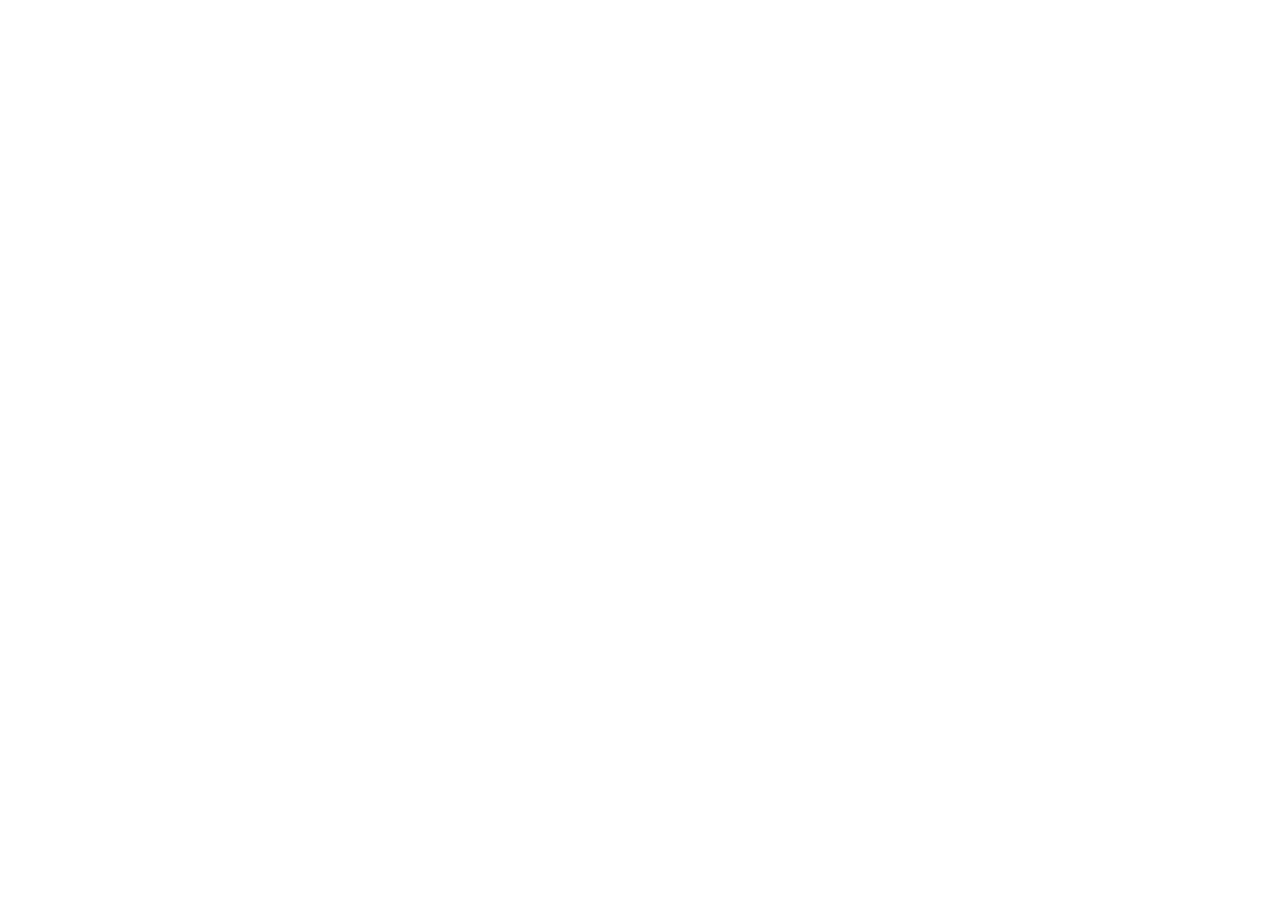
==== inidex.html @ 13a1aca9 "frist" ====
<!DOCTYPE html>
<html lang="en">
<head>
    <meta charset="UTF-8">
    <meta name="viewport" content="width=device-width, initial-scale=1.0">
    <title>G3 arc website</title>
    <link rel="stylesheet" href="arc.css">
</head>
<body>
    
</body>
</html>
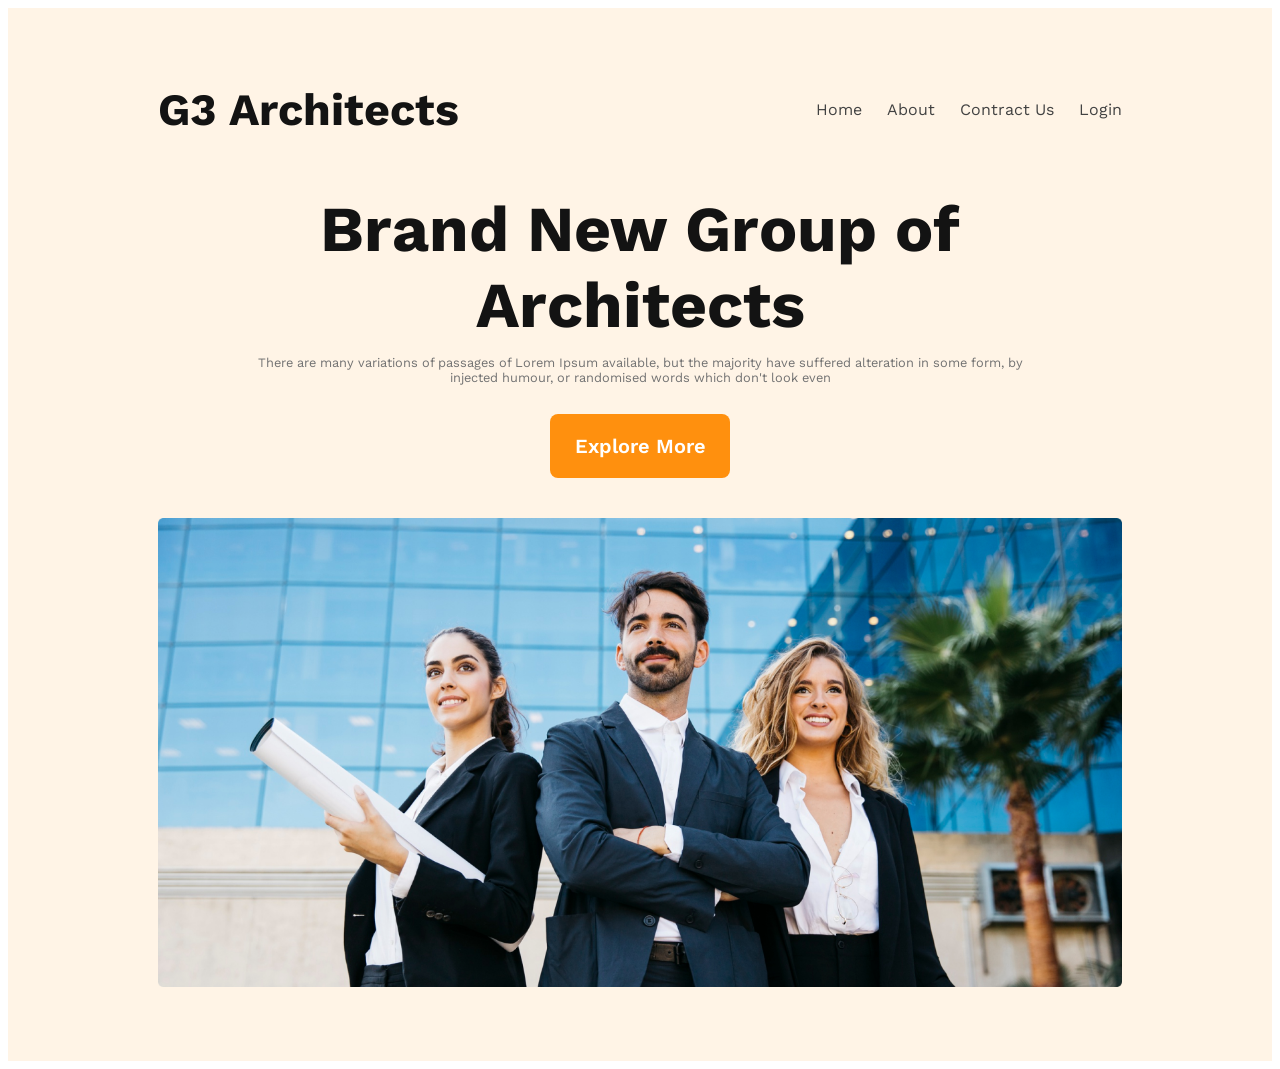
==== commit 778b0209: "header" ====
--- a/inidex.html
+++ b/inidex.html
@@ -7,6 +7,31 @@
     <link rel="stylesheet" href="arc.css">
 </head>
 <body>
-    
+    <header>
+        <nav>
+            <h3 class="headings">G3 Architects</h3>
+            <ul>
+                <li><a href="">Home</a></li>
+                <li><a href="">About</a></li>
+                <li><a href="">Contract Us</a></li>
+                <li><a href="">Login</a></li>
+            </ul>
+        </nav>
+        <div class="banner">
+        <div class="ban-text">
+            <h1 class="ban-title">Brand New 
+                Group of Architects </h1>
+            <p class="b-text">There are many variations of passages of Lorem Ipsum available, but the majority have suffered alteration in some form, by injected humour, or randomised words which don't look even</p>
+            <button class="btn-pri">Explore More</button>
+            </div>
+            <img src="images/banner.png" alt="">
+        </div>
+    </header>
+    <main>
+
+    </main>
+    <footer>
+
+    </footer>
 </body>
 </html>
--- a/arc.css
+++ b/arc.css
@@ -0,0 +1,85 @@
+@import url('https://fonts.googleapis.com/css2?family=Work+Sans:wght@400;500;700;800&display=swap');
+
+* {
+    font-family: 'Work Sans', sans-serif;
+}
+
+.headings {
+    font-family: Work Sans;
+    font-size: 2.8rem;
+    font-style: normal;
+    font-weight: 700;
+    line-height: normal;
+}
+
+.btn-pri {
+    color: #FFF;
+    text-align: center;
+    font-size: 20px;
+    font-weight: 600;
+    border-radius: 8px;
+    background: #FF900E;
+    padding: 1.25rem 1.56rem;
+    border: none;
+    cursor: pointer;
+}
+
+/* Shared */
+
+/* header */
+header {
+    background-color: rgba(255, 144, 14, 0.10);
+    padding: 30px 150px;
+    margin: 0px;
+}
+
+nav {
+    display: flex;
+    justify-content: space-between;
+    align-items: center;
+}
+
+nav>h3 {
+    color: #131313;
+}
+
+nav>ul {
+    display: flex;
+    gap: 25px;
+}
+
+nav li {
+    list-style: none;
+
+}
+
+nav li>a {
+    color: #424242;
+    text-decoration: none;
+}
+
+/* banner */
+
+.ban-text {
+    max-width: 800px;
+    text-align: center;
+    margin: 0px auto;
+}
+
+.ban-title {
+    color: #131313;
+    font-size: 4rem;
+    margin: 10px;
+}
+
+.b-text {
+    color: #727272;
+    font-size: 0.8rem;
+    font-weight: 400;
+    margin-bottom: 1.8rem;
+}
+
+.banner img {
+    width: 100%;
+    margin: 2.5rem 0rem;
+}
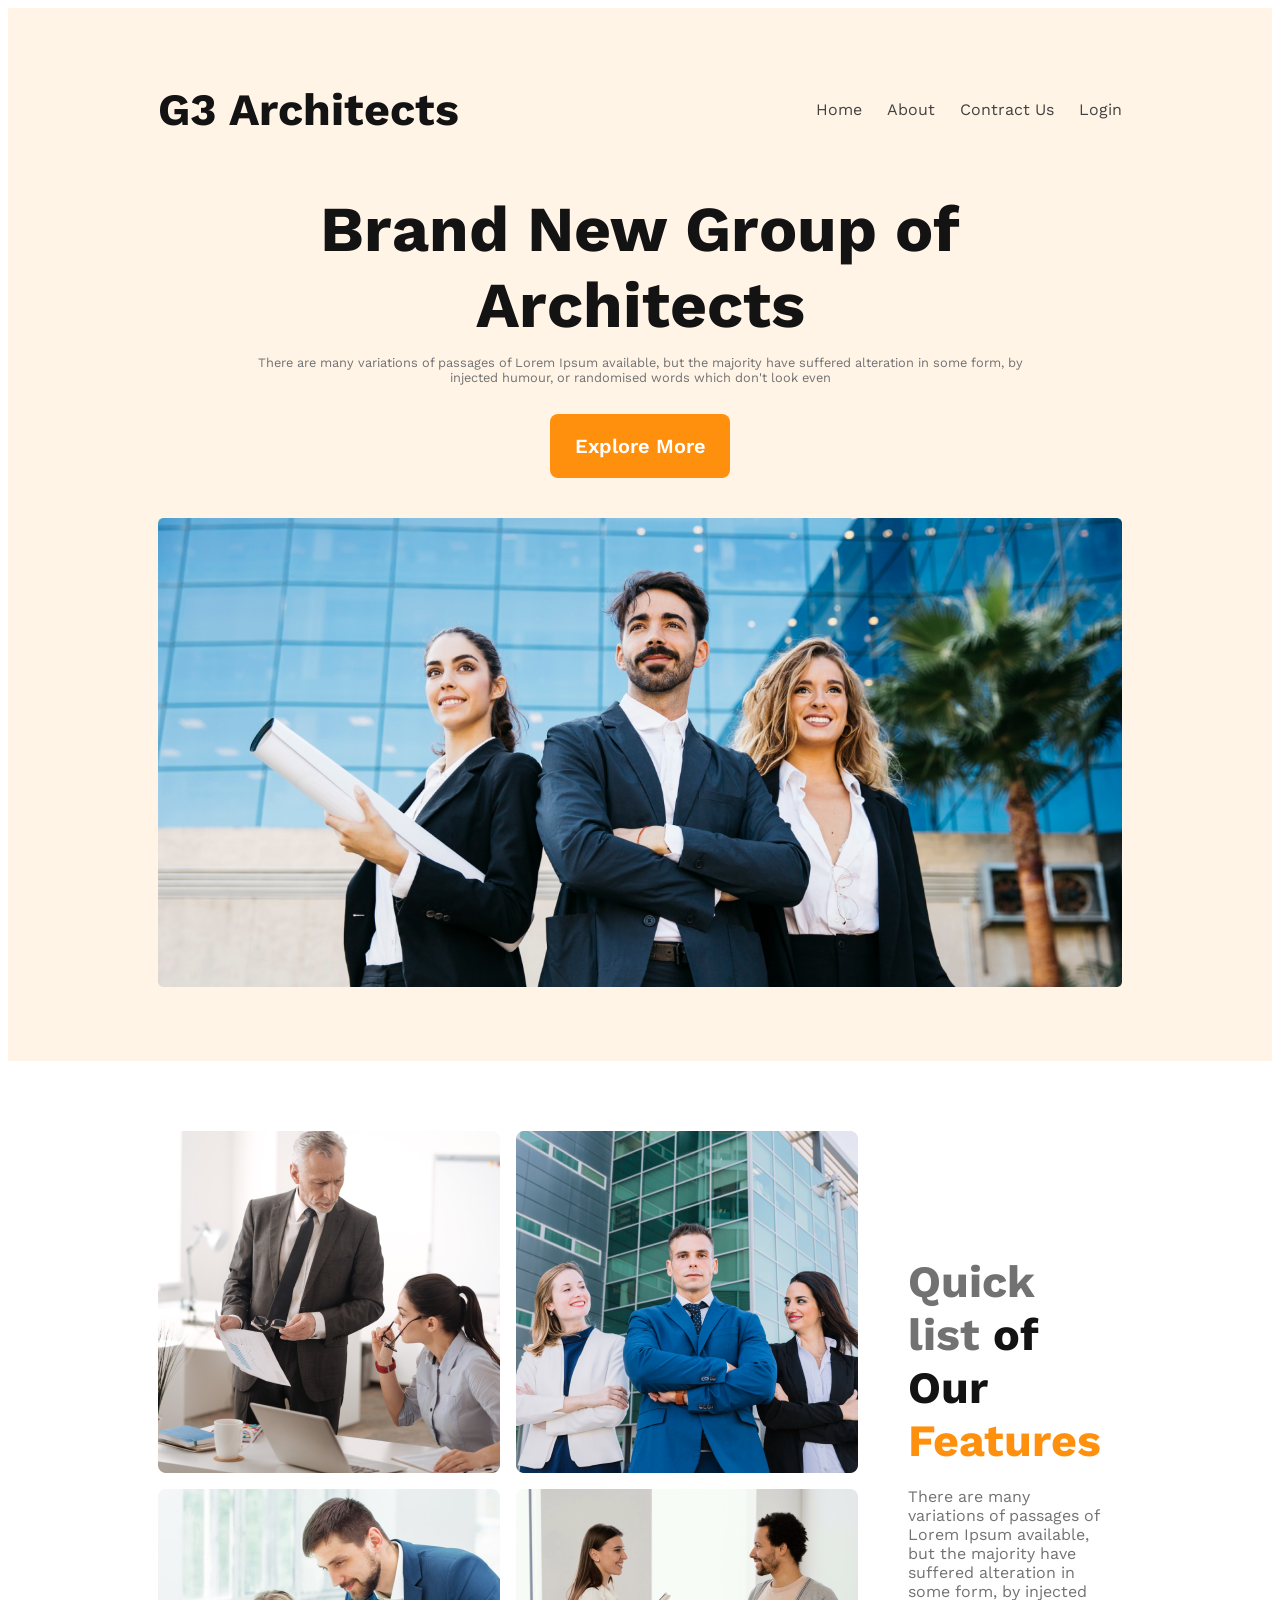
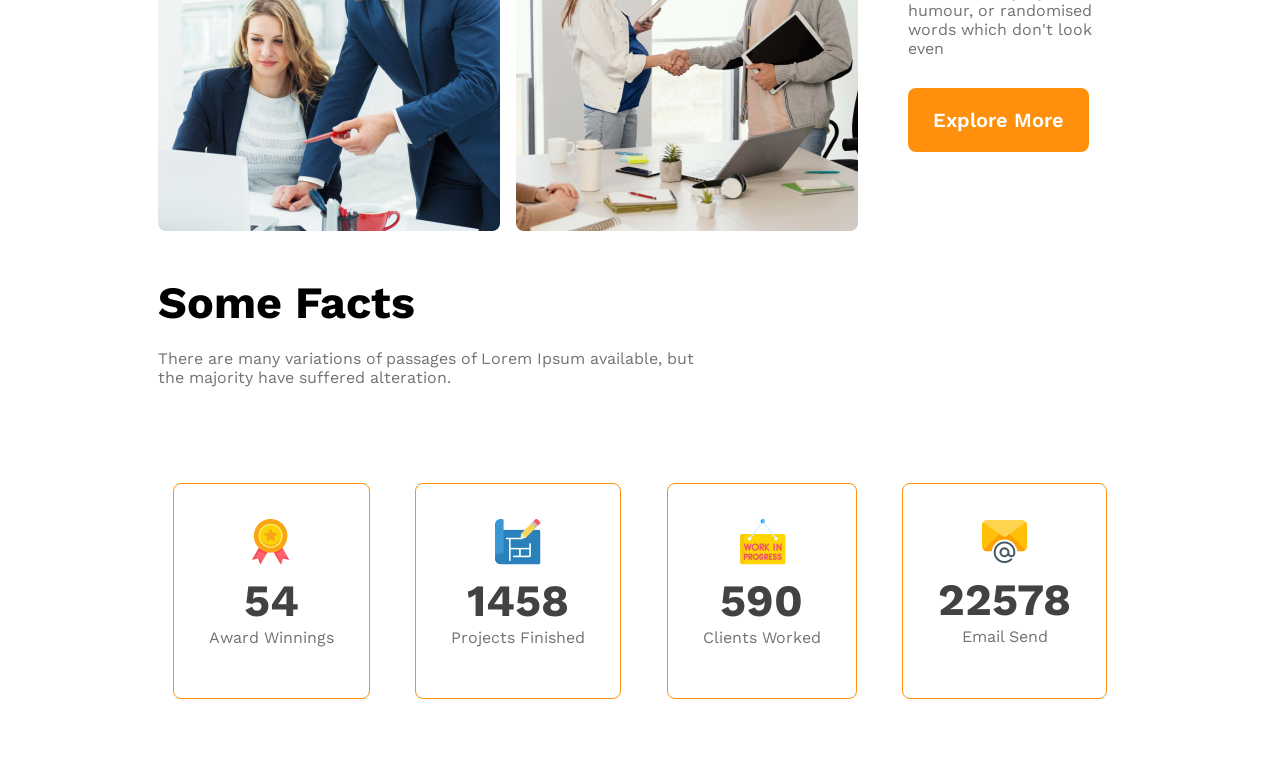
==== commit c2a37fe4: "some facts+responsive" ====
--- a/inidex.html
+++ b/inidex.html
@@ -1,11 +1,13 @@
 <!DOCTYPE html>
 <html lang="en">
+
 <head>
     <meta charset="UTF-8">
     <meta name="viewport" content="width=device-width, initial-scale=1.0">
     <title>G3 arc website</title>
     <link rel="stylesheet" href="arc.css">
 </head>
+
 <body>
     <header>
         <nav>
@@ -18,20 +20,64 @@
             </ul>
         </nav>
         <div class="banner">
-        <div class="ban-text">
-            <h1 class="ban-title">Brand New 
-                Group of Architects </h1>
-            <p class="b-text">There are many variations of passages of Lorem Ipsum available, but the majority have suffered alteration in some form, by injected humour, or randomised words which don't look even</p>
-            <button class="btn-pri">Explore More</button>
+            <div class="ban-text">
+                <h1 class="ban-title">Brand New
+                    Group of Architects </h1>
+                <p class="b-text">There are many variations of passages of Lorem Ipsum available, but the majority have
+                    suffered alteration in some form, by injected humour, or randomised words which don't look even</p>
+                <button class="btn-pri">Explore More</button>
             </div>
             <img src="images/banner.png" alt="">
         </div>
     </header>
     <main>
-
+        <section class="teams">
+            <div class="teams-img-cont">
+                <img src="images/team1.png" alt="">
+                <img src="images/team2.png" alt="">
+                <img src="images/team3.png" alt="">
+                <img src="images/team4.png" alt="">
+            </div>
+            <div class="teams-text">
+                <h3 class="headings" id="t-title"><span class="Q">Quick list</span> <span class="O">of Our<span> <span
+                                class="F">Features</span></h3>
+                <p class="text" id="t-text">There are many variations of passages of Lorem Ipsum available, but the
+                    majority have suffered alteration in some form, by injected humour, or randomised words which don't
+                    look even</p>
+                <button class="btn-pri">Explore More</button>
+            </div>
+        </section>
+        <section class="facts">
+            <h3 class="headings">Some Facts</h3>
+            <p class="text">There are many variations of passages of Lorem Ipsum available, but the majority have
+                suffered alteration.</p>
+            <div class="fact-stats-cont">
+                <div class="fact-stats">
+                    <img src="images/icons/ribon.png" alt="">
+                    <h2 class="headings">54</h2>
+                    <p class="text">Award Winnings</p>
+                </div>
+                <div class="fact-stats">
+                    <img src="images/icons/projects.png" alt="">
+                    <h2 class="headings">1458</h2>
+                    <p class="text">Projects Finished</p>
+                </div>
+                <div class="fact-stats">
+                    <img src="images/icons/customers.png" alt="">
+                    <h2 class="headings">590</h2>
+                    <p class="text">Clients Worked</p>
+                </div>
+                <div class="fact-stats">
+                    <img src="images/icons/email.png" alt="">
+                    <h2 class="headings">22578</h2>
+                    <p class="text">Email Send</p>
+                </div>
+            </div>
+        </section>
     </main>
     <footer>
 
     </footer>
 </body>
+
 </html>
--- a/arc.css
+++ b/arc.css
@@ -12,10 +12,16 @@
     line-height: normal;
 }
 
+.text {
+    color: #727272;
+    font-size: 1rem;
+    font-weight: 400;
+}
+
 .btn-pri {
     color: #FFF;
     text-align: center;
-    font-size: 20px;
+    font-size: 1.25rem;
     font-weight: 600;
     border-radius: 8px;
     background: #FF900E;
@@ -69,7 +75,7 @@
 .ban-title {
     color: #131313;
     font-size: 4rem;
-    margin: 10px;
+    margin: 10px 0px;
 }
 
 .b-text {
@@ -82,4 +88,146 @@
 .banner img {
     width: 100%;
     margin: 2.5rem 0rem;
+}
+
+
+/* main */
+main {
+    max-width: 1440px;
+    margin: 70px 150px;
+}
+
+.teams {
+    display: flex;
+    align-items: center;
+
+}
+
+.teams-img-cont {
+    display: grid;
+    grid-template-columns: repeat(2, 1fr);
+    gap: 1rem;
+}
+
+.teams-text {
+    padding-left: 50px;
+    padding-right: 40px;
+}
+
+.Q {
+    color: #727272;
+}
+
+.O {
+    color: #131313;
+}
+
+.F {
+    color: #FF900E;
+    ;
+}
+
+#t-title {
+    margin-bottom: 20px;
+}
+
+#t-text {
+    margin: 0px 0px 30px;
+}
+
+/* some facts */
+.facts>h3 {
+    margin-bottom: 20px;
+}
+
+.facts>.text {
+    max-width: 540px;
+}
+
+.fact-stats-cont {
+    display: flex;
+    flex-wrap: wrap;
+    justify-content: space-around;
+    margin-top: 6rem;
+    gap: 1rem;
+
+}
+
+.fact-stats {
+    border-radius: 8px;
+    border: 1px solid #FF900E;
+    text-align: center;
+    padding: 35px;
+    max-width: 150px;
+}
+.fact-stats>h2{
+    margin-top: 5px;
+    margin-bottom: 0px;
+    color: #424242;
+}
+.fact-stats>p{
+    margin-top: 1px;
+}
+
+
+/* responsive */
+/* mobile device */
+@media screen and (max-width:620px) {
+    header , .teams-text {
+        padding: 20px;
+    }
+
+    main {
+        margin: 70px auto;
+    }
+
+    nav,
+    .teams
+     {
+        flex-direction: column;
+    }
+
+    .teams-img-cont , .fact-stats-cont 
+     {
+        display: grid;
+        grid-template-columns: repeat(1, 1fr);
+        gap: 1rem;
+    }
+    .fact-stats-cont {
+         padding-left: 25%;
+         padding-right: 25%;
+    }
+    nav>ul {
+        padding: 0px;
+    }
+}
+
+/* tablet or medium */
+@media screen and (min-width:621px) and (max-width:992px) {
+    header {
+        padding: 40px;
+    }
+
+    main {
+        margin: 70px auto;
+    }
+
+    nav>ul {
+        padding: 0px;
+    }
+
+    .teams {
+        flex-direction: column;
+    }
+    .teams-img-cont>img{
+        width: 100%;
+    }
+    .fact-stats-cont 
+    {
+        flex-wrap: wrap;
+       /* display: grid;
+       grid-template-columns: repeat(2, 1fr); */
+       gap: 1rem;
+       
+   }
 }
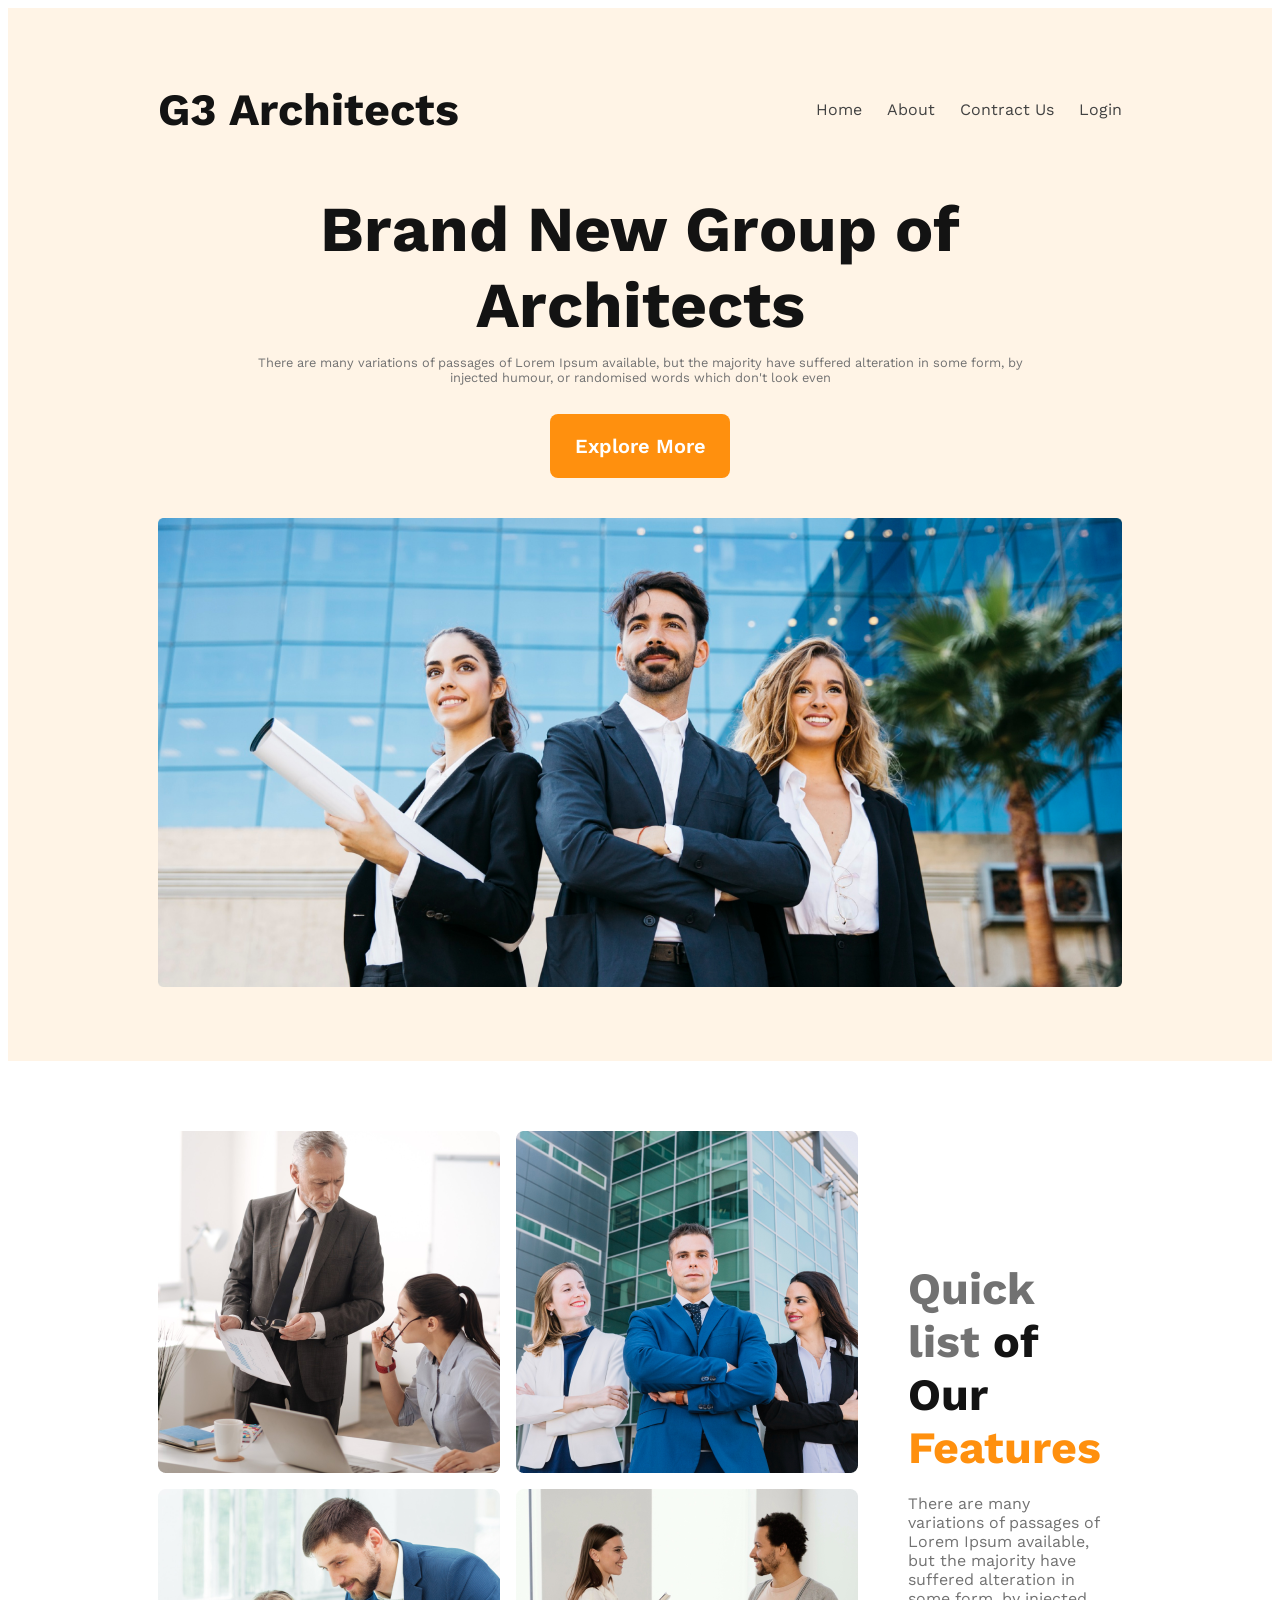
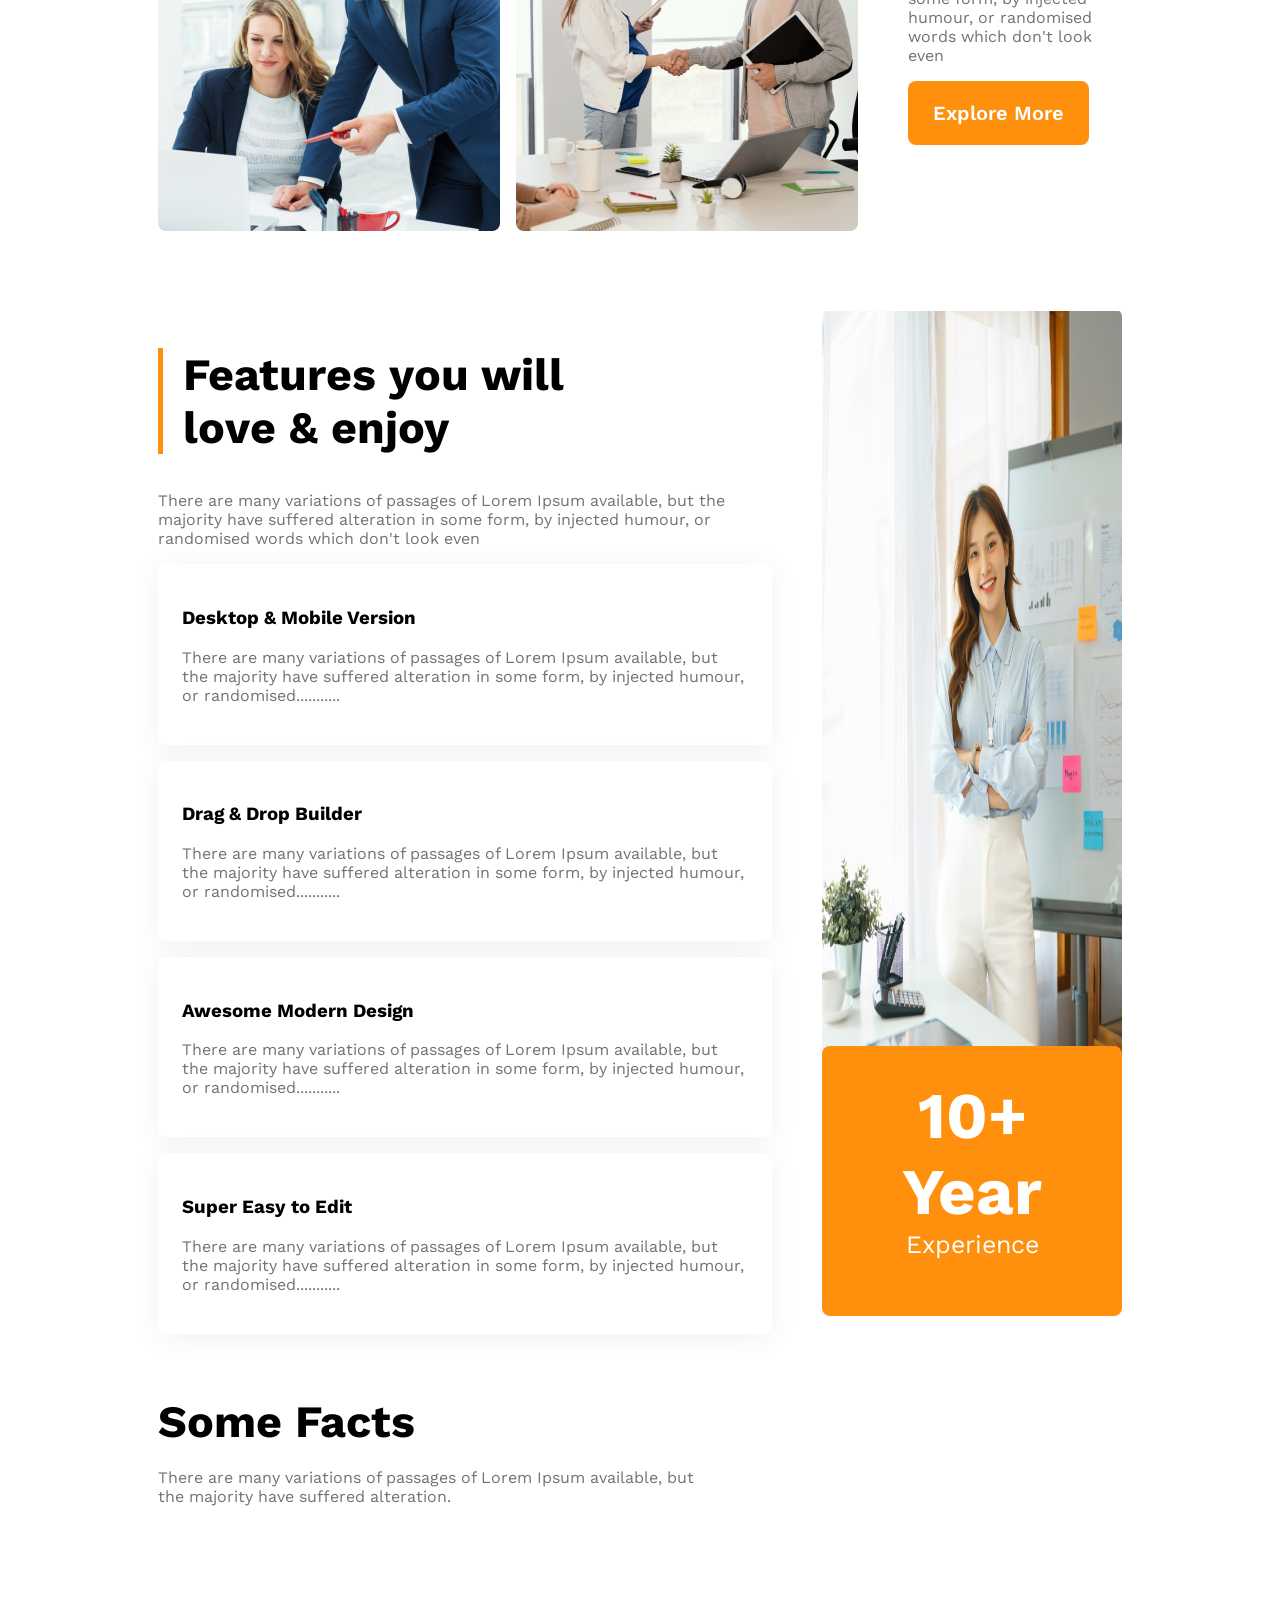
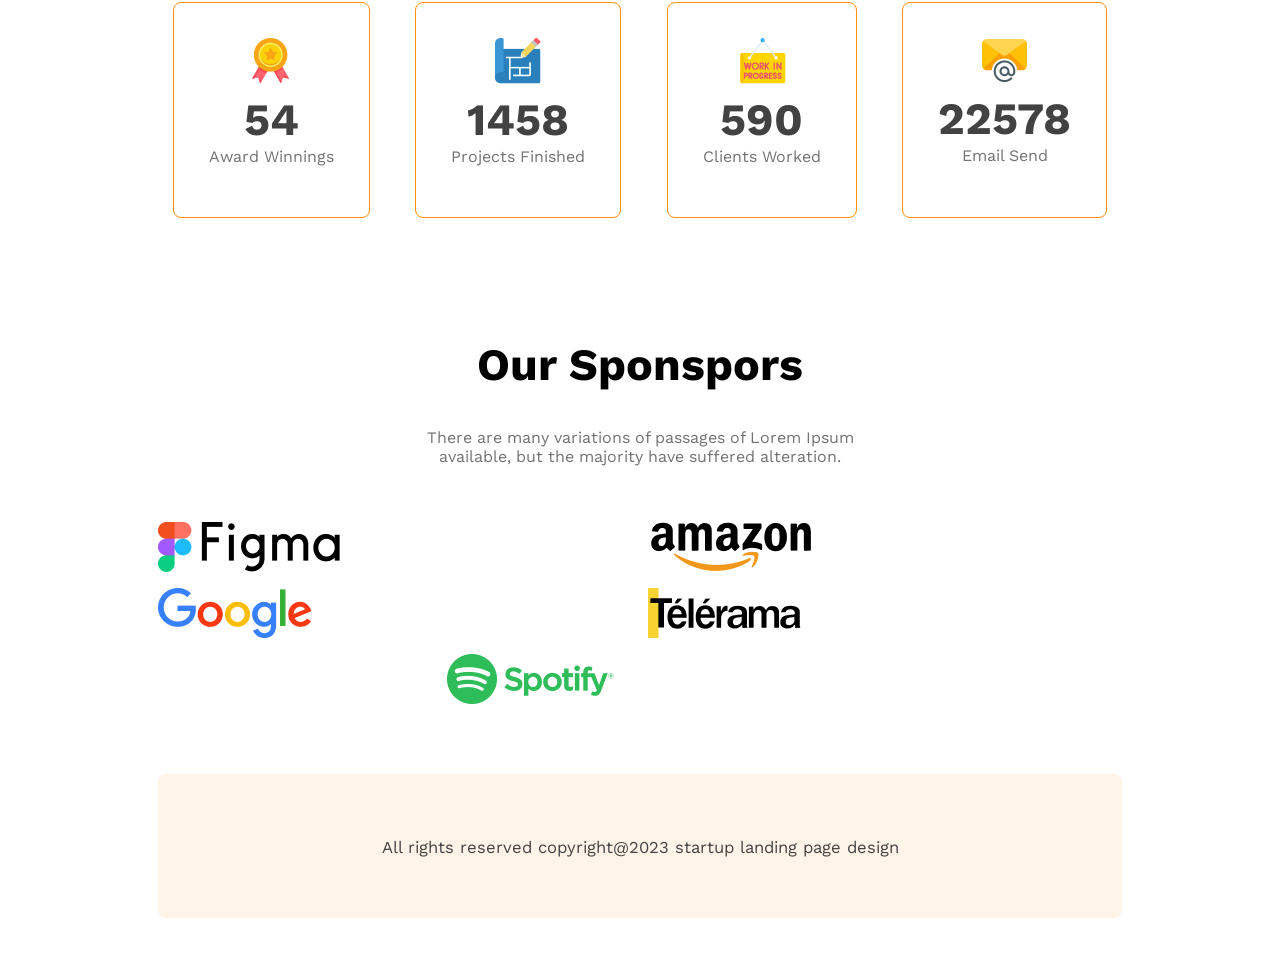
==== commit f5f8e18c: "add this" ====
--- a/inidex.html
+++ b/inidex.html
@@ -47,6 +47,37 @@
                 <button class="btn-pri">Explore More</button>
             </div>
         </section>
+        <section class="features">
+        <div class="features-text">
+            <h2 class="headings">Features you will<br> love & enjoy</h2>
+            <p class="text">There are many variations of passages of Lorem Ipsum available, but the majority have suffered alteration in some form, by injected humour, or randomised words which don't look even</p>
+            <div class="card">
+            <div class="feat-card">
+                <h3>Desktop & Mobile Version</h3>
+                <p class="text">There are many variations of passages of Lorem Ipsum available, but the majority have suffered alteration in some form, by injected humour, or randomised...........</p>
+            </div>
+            <div class="feat-card">
+                <h3>Drag & Drop Builder</h3>
+                <p class="text">There are many variations of passages of Lorem Ipsum available, but the majority have suffered alteration in some form, by injected humour, or randomised...........</p>
+            </div>
+            <div class="feat-card">
+                <h3>Awesome Modern Design</h3>
+                <p class="text">There are many variations of passages of Lorem Ipsum available, but the majority have suffered alteration in some form, by injected humour, or randomised...........</p>
+            </div>
+            <div class="feat-card">
+                <h3>Super Easy to Edit</h3>
+                <p class="text">There are many variations of passages of Lorem Ipsum available, but the majority have suffered alteration in some form, by injected humour, or randomised...........</p>
+            </div>
+            </div>
+        </div>
+        <div class="features-img">
+            <img src="images/architect.png" alt="">
+            <div class="experience">
+                <h3>10+ Year</h3>
+                <p>Experience</p>
+            </div>
+        </div>
+       </section>
         <section class="facts">
             <h3 class="headings">Some Facts</h3>
             <p class="text">There are many variations of passages of Lorem Ipsum available, but the majority have
@@ -74,9 +105,22 @@
                 </div>
             </div>
         </section>
+        <section class="sponspors">
+            <div class="sponspors-text">
+                <h2 class="headings">Our Sponspors</h2>
+                <p class="text">There are many variations of passages of Lorem Ipsum available, but the majority have suffered alteration.</p>
+            </div>
+            <div class="sponspors-img">
+                <img src="images/sponsors/figma.png" alt="">
+                <img src="images/sponsors/amazon.png" alt="">
+                <img src="images/sponsors/google.png" alt="">
+                <img src="images/sponsors/telerama.png" alt="">
+                <img src="images/sponsors/spotify.png" alt="" id="img5">
+            </div>
+        </section>
     </main>
     <footer>
-
+           <p><small>All rights reserved copyright@2023 startup landing page design</small></p>
     </footer>
 </body>
 
--- a/arc.css
+++ b/arc.css
@@ -100,7 +100,7 @@
 .teams {
     display: flex;
     align-items: center;
-
+    width: 100%;
 }
 
 .teams-img-cont {
@@ -111,7 +111,7 @@
 
 .teams-text {
     padding-left: 50px;
-    padding-right: 40px;
+    padding-right: 30px;
 }
 
 .Q {
@@ -131,28 +131,73 @@
     margin-bottom: 20px;
 }
 
-#t-text {
-    margin: 0px 0px 30px;
-}
-
+/* features */
+.features{
+    display: flex;
+    gap: 50px;
+    margin-top: 5rem;
+    
+}
+.features-text>h2{
+    padding-left: 20px;
+    border-left: 5px solid #FF900E;
+}
+.features-text{
+    max-width: 50%;
+}
+.feat-card{
+    border-radius: 8px;
+background: #FFF;
+box-shadow: 0px 4px 30px 0px rgba(0, 0, 0, 0.06);
+padding: 1.5rem;
+margin: 1rem 0rem;
+}
+.features-img{
+    margin-top: 80px;
+}
+.features-img>img{
+    width: 100%;
+    height: 80%;
+    margin-left: 50px;
+}
+.experience{
+    text-align: center;
+    border-radius: 8px;
+background: #FF900E;
+padding: 2rem;
+max-width: 300px;
+position: relative;
+bottom: 100px;
+}
+.experience>h3{
+    color: #FFF;
+font-size: 65px;
+font-weight: 700;
+margin: 0rem;
+}
+.experience>p{
+    color: #FFF;
+font-size: 25px;
+font-weight: 400;
+margin-top: 0rem;
+}
 /* some facts */
+.facts{
+    margin-top: 6rem;
+}
 .facts>h3 {
     margin-bottom: 20px;
 }
-
 .facts>.text {
     max-width: 540px;
 }
-
 .fact-stats-cont {
     display: flex;
     flex-wrap: wrap;
     justify-content: space-around;
     margin-top: 6rem;
     gap: 1rem;
-
-}
-
+}
 .fact-stats {
     border-radius: 8px;
     border: 1px solid #FF900E;
@@ -169,20 +214,51 @@
     margin-top: 1px;
 }
 
+/* sponspors */
+.sponspors{
+    margin-top: 120px;
+}
+.sponspors-text{
+    text-align: center;
+}
+.sponspors-text > .text{
+    /* max-width: 540px; */
+    padding: 0px 25%;
+}
+.sponspors-img{
+    display: flex;
+    justify-content: space-between;
+    flex-wrap: wrap;
+    margin-top:3.5rem ;
+    width: 100%;
+}
+
+/* footer */
+footer{
+    color: #424242;
+    text-align: center;
+font-size: 20px;
+font-weight: 400;
+border-radius: 8px;
+background: #FFF4E7;
+padding: 2.5rem;
+margin: 45px 150px;
+}
 
 /* responsive */
 /* mobile device */
 @media screen and (max-width:620px) {
-    header , .teams-text {
-        padding: 20px;
-    }
-
-    main {
+    header , .teams-text , .sponspors-text > .text {
+        padding: 15px;
+    }
+
+    main , footer {
         margin: 70px auto;
     }
 
     nav,
-    .teams
+    .teams,
+    .features
      {
         flex-direction: column;
     }
@@ -201,15 +277,32 @@
         padding: 0px;
     }
 }
-
+.features-text{
+    max-width: 100%;
+}
+.features-img>img , .features-img {
+    margin: 0px;
+}
+.facts{
+    margin-top: 0px;
+}
+.sponspors-img{
+    gap: 1rem;
+    display: grid;
+    grid-template-columns: repeat(2,1fr);
+}
+#img5{
+    grid-column: span 2;
+    padding: 0px 30%;
+}
 /* tablet or medium */
-@media screen and (min-width:621px) and (max-width:992px) {
+@media screen and (min-width:621px) and (max-width:1180px) {
     header {
         padding: 40px;
     }
 
     main {
-        margin: 70px auto;
+        margin: 70px ;
     }
 
     nav>ul {
@@ -225,8 +318,6 @@
     .fact-stats-cont 
     {
         flex-wrap: wrap;
-       /* display: grid;
-       grid-template-columns: repeat(2, 1fr); */
        gap: 1rem;
        
    }
